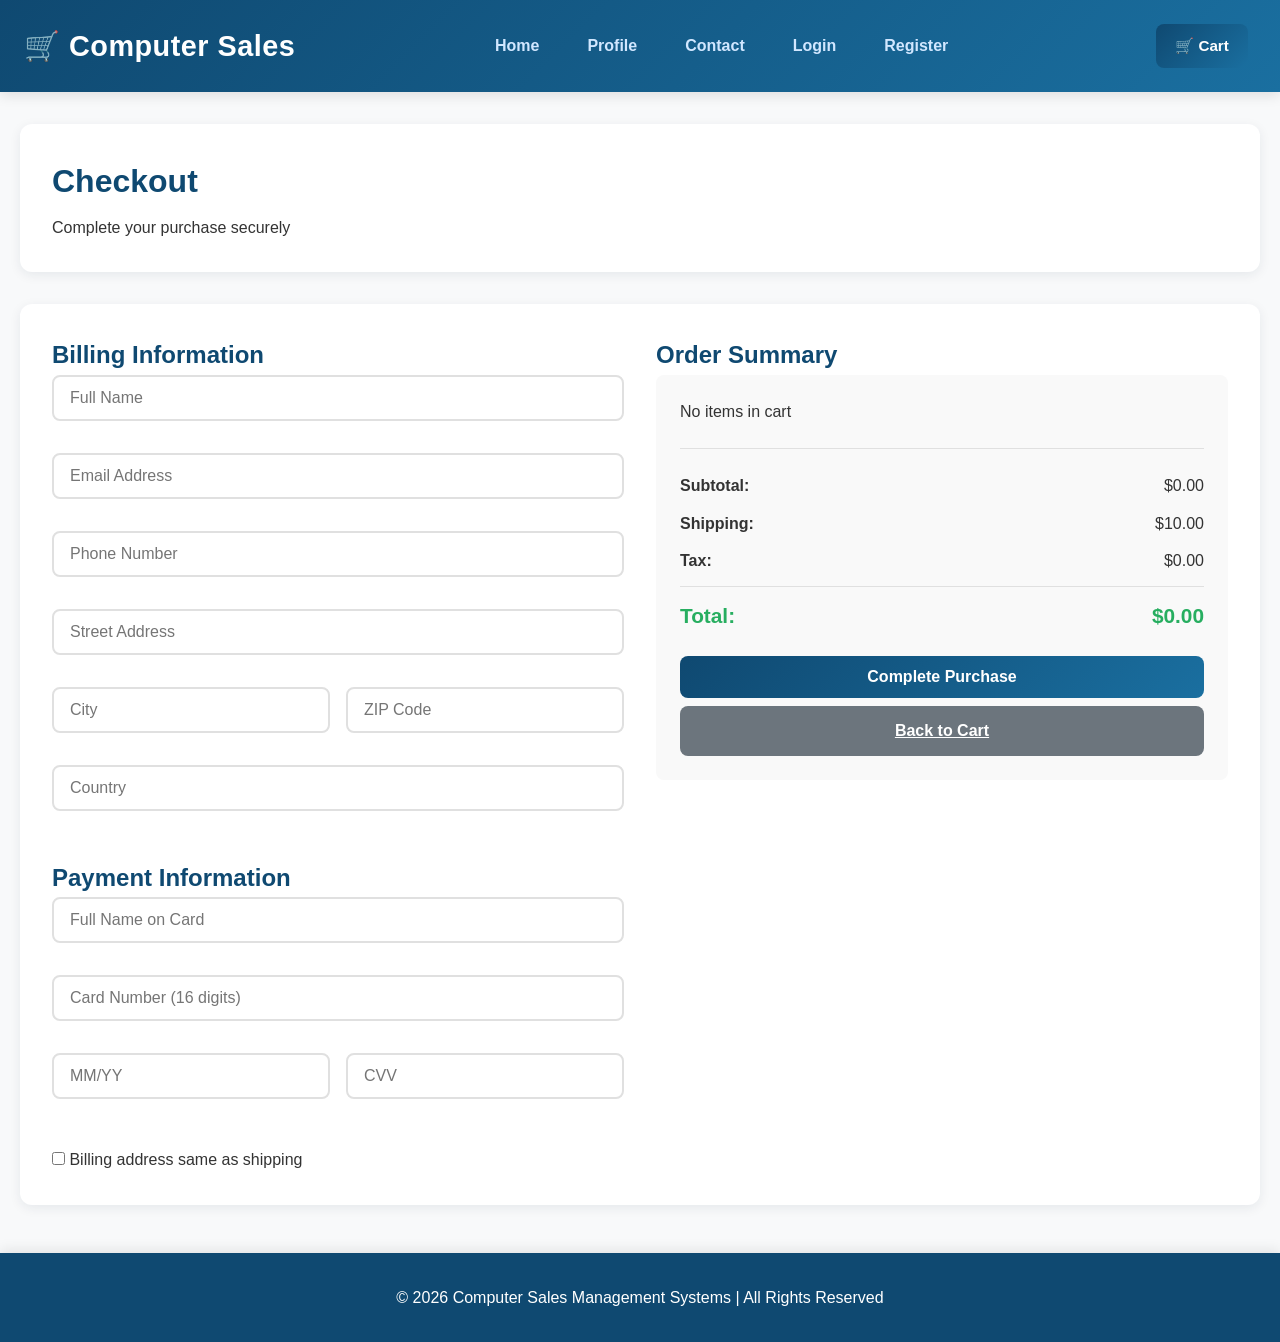
==== CheckoutPage.html @ 6a548695 "all done" ====
<!DOCTYPE html>
<html lang="en">
<head>
    <meta charset="UTF-8">
    <meta name="viewport" content="width=device-width, initial-scale=1.0">
    <title>Checkout - Computer Sales</title>
    <link rel="stylesheet" href="css/css.css">
    <script src="js/SecurityUtils.js" defer></script>
</head>
<body>
    <header>
        <div class="brand">🛒 Computer Sales</div>
        <nav>
            <a href="index.html">Home</a>
            <a href="ProfilePage.html">Profile</a>
            <a href="ContactPage.html">Contact</a>
            <a href="LoginPage.html">Login</a>
            <a href="RegisterPage.html">Register</a>
        </nav>
        <div class="header-right">
            <a href="MyCartPage.html" class="navigate-button" style="position: relative;">
                🛒 Cart
                <span class="cart-counter" id="cartCount" style="display: none;">0</span>
            </a>
        </div>
    </header>

    <main>
        <section>
            <h1>Checkout</h1>
            <p>Complete your purchase securely</p>
        </section>

        <section>
            <div style="display: grid; grid-template-columns: 1fr 1fr; gap: 2rem;">
                <!-- Left Side: Billing and Shipping Information -->
                <div>
                    <h2>Billing Information</h2>
                    <form class="form-grid" id="billingForm">
                        <input type="text" id="fullName" placeholder="Full Name" required>
                        <p id="nameError" class="error"></p>

                        <input type="email" id="email" placeholder="Email Address" required>
                        <p id="emailError" class="error"></p>

                        <input type="tel" id="phone" placeholder="Phone Number" required>
                        <p id="phoneError" class="error"></p>

                        <input type="text" id="address" placeholder="Street Address" required>
                        <p id="addressError" class="error"></p>

                        <div style="display: grid; grid-template-columns: 1fr 1fr; gap: 1rem;">
                            <input type="text" id="city" placeholder="City" required>
                            <input type="text" id="zipCode" placeholder="ZIP Code" required>
                        </div>
                        <p id="cityError" class="error"></p>

                        <input type="text" id="country" placeholder="Country" required>
                        <p id="countryError" class="error"></p>
                    </form>

                    <h2 style="margin-top: 2rem;">Payment Information</h2>
                    <form class="form-grid" id="paymentForm">
                        <input type="text" id="cardName" placeholder="Full Name on Card" required>
                        <p id="cardNameError" class="error"></p>

                        <input type="text" id="cardNumber" placeholder="Card Number (16 digits)" maxlength="16" required>
                        <p id="cardNumberError" class="error"></p>

                        <div style="display: grid; grid-template-columns: 1fr 1fr; gap: 1rem;">
                            <input type="text" id="expiryDate" placeholder="MM/YY" maxlength="5" required>
                            <input type="text" id="cvv" placeholder="CVV" maxlength="3" required>
                        </div>
                        <p id="expiryError" class="error"></p>

                        <label style="margin-top: 1rem;">
                            <input type="checkbox" id="sameAsShipping"> Billing address same as shipping
                        </label>
                    </form>
                </div>

                <!-- Right Side: Order Summary -->
                <div>
                    <h2>Order Summary</h2>
                    <div style="background-color: #f9f9f9; padding: 1.5rem; border-radius: 8px; position: sticky; top: 20px;">
                        <div id="orderItems"></div>
                        <hr style="margin: 1.5rem 0; border: none; border-top: 1px solid #e0e0e0;">
                        <div style="display: grid; gap: 0.75rem;">
                            <div style="display: flex; justify-content: space-between;">
                                <strong>Subtotal:</strong>
                                <span id="subtotal">$0.00</span>
                            </div>
                            <div style="display: flex; justify-content: space-between;">
                                <strong>Shipping:</strong>
                                <span id="shipping">$10.00</span>
                            </div>
                            <div style="display: flex; justify-content: space-between;">
                                <strong>Tax:</strong>
                                <span id="tax">$0.00</span>
                            </div>
                            <hr style="border: none; border-top: 1px solid #e0e0e0;">
                            <div style="display: flex; justify-content: space-between; font-size: 1.3rem; font-weight: bold; color: #27ae60;">
                                <strong>Total:</strong>
                                <span id="total">$0.00</span>
                            </div>
                        </div>

                        <button class="primary-btn" style="width: 100%; margin-top: 1.5rem;" onclick="completeCheckout()" id="completeBtn">
                            Complete Purchase
                        </button>
                        <a href="MyCartPage.html" class="secondary-btn" style="width: 100%; margin-top: 0.5rem; display: block; text-align: center;">
                            Back to Cart
                        </a>
                    </div>
                </div>
            </div>
        </section>
    </main>

    <footer>
        © 2026 Computer Sales Management Systems | All Rights Reserved
    </footer>

    <script>
        // Display cart items in order summary
        function loadOrderSummary() {
            const cart = JSON.parse(localStorage.getItem('cart')) || [];
            const orderItems = document.getElementById('orderItems');
            let subtotal = 0;

            orderItems.innerHTML = '';

            if (cart.length === 0) {
                orderItems.innerHTML = '<p>No items in cart</p>';
                return;
            }

            cart.forEach(item => {
                const price = parseFloat(item.price.replace(/,/g, '')) || 0;
                const itemTotal = price * (item.quantity || 1);
                subtotal += itemTotal;

                const itemHTML = `
                    <div style="display: flex; justify-content: space-between; margin-bottom: 1rem; padding-bottom: 1rem; border-bottom: 1px solid #e0e0e0;">
                        <div>
                            <strong>${item.name}</strong>
                            <p style="color: #666; font-size: 0.9rem;">Qty: ${item.quantity || 1}</p>
                        </div>
                        <div style="text-align: right;">
                            <p>$${price.toFixed(2)} x ${item.quantity || 1}</p>
                            <p style="font-weight: bold; color: #27ae60;">$${itemTotal.toFixed(2)}</p>
                        </div>
                    </div>
                `;
                orderItems.innerHTML += itemHTML;
            });

            // Calculate totals
            const shipping = 10.00;
            const tax = subtotal * 0.08; // 8% tax
            const total = subtotal + shipping + tax;

            document.getElementById('subtotal').textContent = '$' + subtotal.toFixed(2);
            document.getElementById('tax').textContent = '$' + tax.toFixed(2);
            document.getElementById('total').textContent = '$' + total.toFixed(2);
        }

        // Validate checkout form
        function validateCheckoutForm() {
            let isValid = true;

            // Validate required fields
            const fields = ['fullName', 'email', 'phone', 'address', 'city', 'zipCode', 'country', 'cardName', 'cardNumber', 'expiryDate', 'cvv'];

            fields.forEach(field => {
                const element = document.getElementById(field);
                const errorElement = document.getElementById(field + 'Error');
                
                if (!element) {
                    console.warn('Element not found:', field);
                    isValid = false;
                    return;
                }

                if (!element.value.trim()) {
                    if (typeof SecurityUtils !== 'undefined' && errorElement) {
                        SecurityUtils.showErrorMessage(field + 'Error', 'This field is required');
                    }
                    isValid = false;
                } else if (errorElement) {
                    errorElement.textContent = '';
                }
            });

            // Validate email
            const emailElement = document.getElementById('email');
            if (emailElement && emailElement.value.trim()) {
                if (typeof SecurityUtils !== 'undefined' && !SecurityUtils.validateEmail(emailElement.value)) {
                    SecurityUtils.showErrorMessage('emailError', 'Invalid email address');
                    isValid = false;
                }
            }

            // Validate card number
            const cardNumberElement = document.getElementById('cardNumber');
            if (cardNumberElement && cardNumberElement.value) {
                if (!/^\d{16}$/.test(cardNumberElement.value)) {
                    if (typeof SecurityUtils !== 'undefined') {
                        SecurityUtils.showErrorMessage('cardNumberError', 'Card number must be 16 digits');
                    }
                    isValid = false;
                }
            }

            // Validate expiry date
            const expiryElement = document.getElementById('expiryDate');
            if (expiryElement && expiryElement.value) {
                if (!/^\d{2}\/\d{2}$/.test(expiryElement.value)) {
                    if (typeof SecurityUtils !== 'undefined') {
                        SecurityUtils.showErrorMessage('expiryError', 'Expiry date must be MM/YY format');
                    }
                    isValid = false;
                }
            }

            // Validate CVV
            const cvvElement = document.getElementById('cvv');
            if (cvvElement && cvvElement.value) {
                if (!/^\d{3}$/.test(cvvElement.value)) {
                    if (typeof SecurityUtils !== 'undefined') {
                        SecurityUtils.showErrorMessage('expiryError', 'CVV must be 3 digits');
                    }
                    isValid = false;
                }
            }

            return isValid;
        }

        // Complete checkout
        function completeCheckout() {
            // Ensure SecurityUtils is loaded
            if (typeof SecurityUtils === 'undefined' || !SecurityUtils.showCustomAlert) {
                console.error('SecurityUtils not loaded', SecurityUtils);
                alert('Please refresh the page and try again');
                return;
            }

            if (!validateCheckoutForm()) {
                SecurityUtils.showCustomAlert('Please fill all fields correctly', 'error', 3000);
                return;
            }

            try {
                const orderData = {
                    customer: {
                        fullName: document.getElementById('fullName').value,
                        email: document.getElementById('email').value,
                        phone: document.getElementById('phone').value,
                        address: document.getElementById('address').value,
                        city: document.getElementById('city').value,
                        zipCode: document.getElementById('zipCode').value,
                        country: document.getElementById('country').value
                    },
                    cart: JSON.parse(localStorage.getItem('cart')) || [],
                    orderDate: new Date().toISOString(),
                    status: 'completed'
                };

                // Save order
                let orders = JSON.parse(localStorage.getItem('orders') || '[]');
                orders.push(orderData);
                localStorage.setItem('orders', JSON.stringify(orders));

                // Clear cart
                localStorage.removeItem('cart');

                // Show success message
                SecurityUtils.showCustomAlert('Order completed successfully! Thank you for your purchase.', 'success', 3000);
                setTimeout(() => {
                    window.location.href = 'index.html';
                }, 3000);
            } catch (error) {
                console.error('Error completing checkout:', error);
                SecurityUtils.showCustomAlert('An error occurred: ' + error.message, 'error', 3000);
            }
        }

        // Initialize
        function initializeCheckout() {
            loadOrderSummary();
            updateCartCounter();
            
            // Make completeCheckout globally available
            window.completeCheckout = completeCheckout;
            
            const btn = document.getElementById('completeBtn');
            if (btn) {
                btn.disabled = false;
            }
        }

        // Wait for DOM to be ready
        if (document.readyState === 'loading') {
            document.addEventListener('DOMContentLoaded', initializeCheckout);
        } else {
            initializeCheckout();
        }

        // Update cart counter
        function updateCartCounter() {
            const cart = JSON.parse(localStorage.getItem('cart')) || [];
            const count = cart.length;
            const counter = document.getElementById('cartCount');
            if (counter) {
                if (count > 0) {
                    counter.textContent = count;
                    counter.style.display = 'flex';
                } else {
                    counter.style.display = 'none';
                }
            }
        }
    </script>
</body>
</html>
---- css/css.css ----
* {
    margin: 0;
    padding: 0;
    box-sizing: border-box;
}

body {
    font-family: 'Segoe UI', Tahoma, Geneva, Verdana, sans-serif;
    background-color: #f8f9fa;
    color: #333;
    line-height: 1.6;
}

/* ====== HEADER ====== */
header {
    background: linear-gradient(135deg, #0f4971 0%, #1a6fa0 100%);
    color: #fff;
    padding: 1rem 1.5rem;
    box-shadow: 0 4px 12px rgba(0, 0, 0, 0.1);
    display: flex;
    justify-content: space-between;
    align-items: center;
    flex-wrap: wrap;
    gap: 1.5rem;
}

header .brand {
    font-size: 1.8rem;
    font-weight: 700;
    letter-spacing: 0.5px;
}

.header-right {
    display: flex;
    align-items: center;
    gap: 1.5rem;
    flex-wrap: wrap;
}

.cart-counter {
    background-color: #ff6b6b;
    color: white;
    border-radius: 50%;
    width: 28px;
    height: 28px;
    display: flex;
    align-items: center;
    justify-content: center;
    font-weight: bold;
    font-size: 0.9rem;
}

nav {
    display: flex;
    gap: 1.5rem;
    flex-wrap: wrap;
}

nav a {
    color: #d1e7ff;
    text-decoration: none;
    font-weight: 600;
    transition: all 0.3s ease;
    padding: 0.5rem 0.75rem;
}

nav a:hover {
    color: #fff;
    transform: translateY(-2px);
}

/* ====== MAIN CONTENT ====== */
main {
    max-width: 1400px;
    margin: 2rem auto;
    padding: 0 1.25rem;
}

section {
    background-color: #fff;
    border-radius: 12px;
    box-shadow: 0 3px 12px rgba(17, 34, 59, 0.08);
    padding: 2rem;
    margin-bottom: 2rem;
}

h1, h2, h3 {
    margin-top: 0;
    color: #0f4971;
}

h1 {
    font-size: 2rem;
    margin-bottom: 0.5rem;
}

h2 {
    font-size: 1.5rem;
}

h3 {
    font-size: 1.2rem;
}

/* ====== FOOTER ====== */
footer {
    background-color: #0f4971;
    color: white;
    text-align: center;
    padding: 2rem 1.25rem;
    margin-top: 3rem;
    box-shadow: 0 -4px 12px rgba(0, 0, 0, 0.08);
}

/* ====== FORMS ====== */
.form-grid {
    display: grid;
    gap: 1rem;
}

input[type="text"],
input[type="email"],
input[type="password"],
input[type="number"],
input[type="tel"],
textarea,
select {
    width: 100%;
    padding: 0.75rem 1rem;
    border: 2px solid #e0e0e0;
    border-radius: 8px;
    font-size: 1rem;
    transition: all 0.3s ease;
    font-family: inherit;
}

input[type="text"]:focus,
input[type="email"]:focus,
input[type="password"]:focus,
input[type="number"]:focus,
input[type="tel"]:focus,
textarea:focus,
select:focus {
    outline: none;
    border-color: #0f4971;
    box-shadow: 0 0 8px rgba(15, 73, 113, 0.2);
}

textarea {
    resize: vertical;
    min-height: 120px;
}

/* ====== BUTTONS ====== */
button,
.navigate-button,
.primary-btn {
    display: inline-block;
    background: linear-gradient(135deg, #0f4971 0%, #1a6fa0 100%);
    color: #fff;
    border: none;
    cursor: pointer;
    text-decoration: none;
    text-align: center;
    padding: 0.75rem 1.5rem;
    border-radius: 8px;
    font-weight: 600;
    transition: all 0.3s ease;
    font-size: 1rem;
}

button:hover,
.navigate-button:hover,
.primary-btn:hover {
    transform: translateY(-2px);
    box-shadow: 0 6px 16px rgba(15, 73, 113, 0.3);
}

button:active,
.navigate-button:active,
.primary-btn:active {
    transform: translateY(0);
}

.secondary-btn {
    background-color: #6c757d;
    color: white;
    padding: 0.75rem 1.5rem;
    border: none;
    border-radius: 8px;
    cursor: pointer;
    font-weight: 600;
    transition: all 0.3s ease;
}

.secondary-btn:hover {
    background-color: #5a6268;
    transform: translateY(-2px);
}

.danger-btn {
    background-color: #ff6b6b;
}

.danger-btn:hover {
    background-color: #ff5252;
}

.navigate-button {
    margin: 0.5rem;
    padding: 0.6rem 1.2rem;
    font-size: 0.95rem;
}

/* ====== CARDS ====== */
.card {
    background-color: #fff;
    border: 1px solid #e0e0e0;
    border-radius: 12px;
    padding: 1.5rem;
    margin-bottom: 1rem;
    transition: all 0.3s ease;
    box-shadow: 0 2px 8px rgba(0, 0, 0, 0.05);
}

.card:hover {
    transform: translateY(-4px);
    box-shadow: 0 8px 20px rgba(0, 0, 0, 0.12);
}

.card img {
    width: 100%;
    height: 250px;
    object-fit: cover;
    border-radius: 8px;
    margin-bottom: 1rem;
}

.card h3 {
    margin-top: 0;
    margin-bottom: 0.5rem;
    color: #0f4971;
}

.card p {
    margin-bottom: 0.75rem;
    color: #666;
}

.card-price {
    font-size: 1.5rem;
    font-weight: 700;
    color: #27ae60;
    margin-bottom: 1rem;
}

.card-rating {
    color: #f39c12;
    font-size: 0.95rem;
    margin-bottom: 0.5rem;
}

.card-buttons {
    display: flex;
    gap: 0.5rem;
    margin-top: 1rem;
}

.card-buttons button {
    flex: 1;
    padding: 0.6rem 0.75rem;
    font-size: 0.9rem;
}

.view-btn {
    background-color: #0f4971;
}

.add-cart-btn {
    background-color: #27ae60;
}

.add-cart-btn:hover {
    background-color: #229954;
}

/* ====== PRODUCTS GRID ====== */
.products-grid {
    display: grid;
    grid-template-columns: repeat(auto-fill, minmax(250px, 1fr));
    gap: 1.5rem;
    margin-top: 2rem;
}

.products-grid .card {
    display: flex;
    flex-direction: column;
}

.products-grid .card-buttons {
    margin-top: auto;
}

/* ====== SEARCH & FILTER BAR ====== */
.search-filter-bar {
    display: flex;
    gap: 1rem;
    margin-bottom: 2rem;
    flex-wrap: wrap;
    align-items: center;
}

.search-box {
    flex: 1;
    min-width: 250px;
    position: relative;
}

.search-box input {
    width: 100%;
    padding: 0.75rem 1rem;
    border: 2px solid #e0e0e0;
    border-radius: 8px;
    font-size: 1rem;
}

.search-box input:focus {
    outline: none;
    border-color: #0f4971;
}

.sort-dropdown,
.filter-dropdown {
    padding: 0.75rem 1rem;
    border: 2px solid #e0e0e0;
    border-radius: 8px;
    font-size: 1rem;
    cursor: pointer;
    background-color: white;
    transition: all 0.3s ease;
}

.sort-dropdown:hover,
.filter-dropdown:hover {
    border-color: #0f4971;
}

/* ====== DROPDOWN & NAVIGATION ====== */
.dropdown {
    position: relative;
    display: inline-block;
    padding-bottom: 0.5rem;
}

.dropdown-btn {
    background: linear-gradient(135deg, #0f4971 0%, #1a6fa0 100%);
    color: #fff;
    padding: 0.75rem 1.5rem;
    border-radius: 8px;
    cursor: pointer;
    font-weight: 600;
    border: none;
    transition: all 0.3s ease;
}

.dropdown-btn:hover {
    transform: translateY(-2px);
    box-shadow: 0 6px 16px rgba(15, 73, 113, 0.3);
}

.dropdown-content {
    position: absolute;
    top: calc(100% - 0.5rem);
    left: 0;
    min-width: 200px;
    background: #ffffff;
    border-radius: 8px;
    box-shadow: 0 8px 24px rgba(0, 0, 0, 0.15);
    opacity: 0;
    transform: translateY(-10px);
    pointer-events: none;
    transition: all 0.3s ease;
    z-index: 100;
    margin-top: 0;
    padding-top: 0.5rem;
}

.dropdown:hover .dropdown-content {
    opacity: 1;
    transform: translateY(0);
    pointer-events: auto;
}

.dropdown-content a {
    display: block;
    padding: 0.75rem 1rem;
    color: #333;
    text-decoration: none;
    transition: all 0.25s ease;
}

.dropdown-content a:hover {
    background-color: #f0f0f0;
    padding-left: 1.25rem;
}

.submenu {
    position: relative;
    padding-right: 0.5rem;
}

.submenu-content {
    position: absolute;
    top: 0;
    left: calc(100% - 0.5rem);
    margin-left: 0;
    min-width: 180px;
    background: #fff;
    border-radius: 8px;
    box-shadow: 0 8px 24px rgba(0, 0, 0, 0.15);
    opacity: 0;
    transform: translateX(-10px);
    pointer-events: none;
    transition: all 0.3s ease;
    z-index: 200;
    padding-left: 0.5rem;
}

.submenu:hover .submenu-content {
    opacity: 1;
    transform: translateX(0);
    pointer-events: auto;
}

/* ====== ERROR MESSAGES ====== */
.error {
    color: #e53e3e;
    font-size: 0.875rem;
    margin-top: -0.5rem;
    margin-bottom: 0.5rem;
    font-weight: 500;
}

.success {
    color: #27ae60;
    font-size: 0.875rem;
    margin-bottom: 0.5rem;
    font-weight: 500;
}

/* ====== TABLES ====== */
table {
    width: 100%;
    border-collapse: collapse;
    margin-top: 1rem;
}

table thead {
    background-color: #f0f0f0;
    border-bottom: 2px solid #0f4971;
}

table th,
table td {
    padding: 1rem;
    text-align: left;
    border-bottom: 1px solid #e0e0e0;
}

table thead th {
    font-weight: 700;
    color: #0f4971;
}

table tbody tr:hover {
    background-color: #f9f9f9;
}

/* ====== CART SUMMARY ====== */
.cart-summary {
    background-color: #f0f0f0;
    padding: 1.5rem;
    border-radius: 8px;
    margin-top: 2rem;
    text-align: right;
}

.cart-summary p {
    font-size: 1.1rem;
    margin: 0.5rem 0;
}

.total-price {
    font-size: 1.8rem;
    font-weight: 700;
    color: #27ae60;
}

/* ====== RESPONSIVE DESIGN ====== */
@media (max-width: 1024px) {
    .products-grid {
        grid-template-columns: repeat(auto-fill, minmax(200px, 1fr));
    }

    main {
        max-width: 100%;
    }
}

@media (max-width: 768px) {
    header {
        flex-direction: column;
        gap: 1rem;
    }

    header .brand {
        width: 100%;
        margin-bottom: 0.5rem;
    }

    .header-right {
        width: 100%;
        justify-content: space-between;
    }

    nav {
        width: 100%;
        gap: 0.5rem;
    }

    nav a {
        padding: 0.5rem;
        font-size: 0.9rem;
    }

    .products-grid {
        grid-template-columns: repeat(auto-fill, minmax(150px, 1fr));
        gap: 1rem;
    }

    .card {
        padding: 1rem;
    }

    .card img {
        height: 150px;
    }

    .search-filter-bar {
        flex-direction: column;
    }

    .search-box {
        min-width: 100%;
    }

    .sort-dropdown,
    .filter-dropdown {
        width: 100%;
    }

    section {
        padding: 1.5rem;
    }

    main {
        padding: 0 1rem;
    }

    .card-buttons {
        flex-direction: column;
    }

    .card-buttons button {
        width: 100%;
    }

    table {
        font-size: 0.9rem;
    }

    table th,
    table td {
        padding: 0.75rem;
    }
}

@media (max-width: 480px) {
    h1 {
        font-size: 1.5rem;
    }

    h2 {
        font-size: 1.2rem;
    }

    header .brand {
        font-size: 1.4rem;
    }

    .products-grid {
        grid-template-columns: repeat(auto-fill, minmax(130px, 1fr));
        gap: 0.75rem;
    }

    .card {
        padding: 0.75rem;
    }

    .card img {
        height: 120px;
    }

    button,
    .navigate-button {
        padding: 0.6rem 1rem;
        font-size: 0.9rem;
    }

    nav {
        flex-direction: column;
        gap: 0.5rem;
    }

    nav a {
        display: block;
        width: 100%;
        padding: 0.5rem;
    }

    .card-price {
        font-size: 1.2rem;
    }

    input, textarea, select {
        font-size: 16px; /* Prevents zoom on mobile */
    }
}

/* ====== UTILITY CLASSES ====== */
.text-center {
    text-align: center;
}

.mt-2 {
    margin-top: 2rem;
}

.mb-2 {
    margin-bottom: 2rem;
}

.mb-1 {
    margin-bottom: 1rem;
}

.loading {
    opacity: 0.6;
    pointer-events: none;
}

.hidden {
    display: none;
}

.alert {
    padding: 1rem;
    border-radius: 8px;
    margin-bottom: 1rem;
}

.alert-success {
    background-color: #d4edda;
    color: #155724;
    border: 1px solid #c3e6cb;
}

.alert-error {
    background-color: #f8d7da;
    color: #721c24;
    border: 1px solid #f5c6cb;
}

.alert-info {
    background-color: #d1ecf1;
    color: #0c5460;
    border: 1px solid #bee5eb;
}

/* ====== CUSTOM ALERT ANIMATIONS ====== */
@keyframes slideIn {
    from {
        transform: translateX(400px);
        opacity: 0;
    }
    to {
        transform: translateX(0);
        opacity: 1;
    }
}

@keyframes slideOut {
    from {
        transform: translateX(0);
        opacity: 1;
    }
    to {
        transform: translateX(400px);
        opacity: 0;
    }
}

#customAlertContainer {
    position: fixed;
    top: 20px;
    right: 20px;
    z-index: 9999;
    display: flex;
    flex-direction: column;
    gap: 10px;
    pointer-events: none;
}
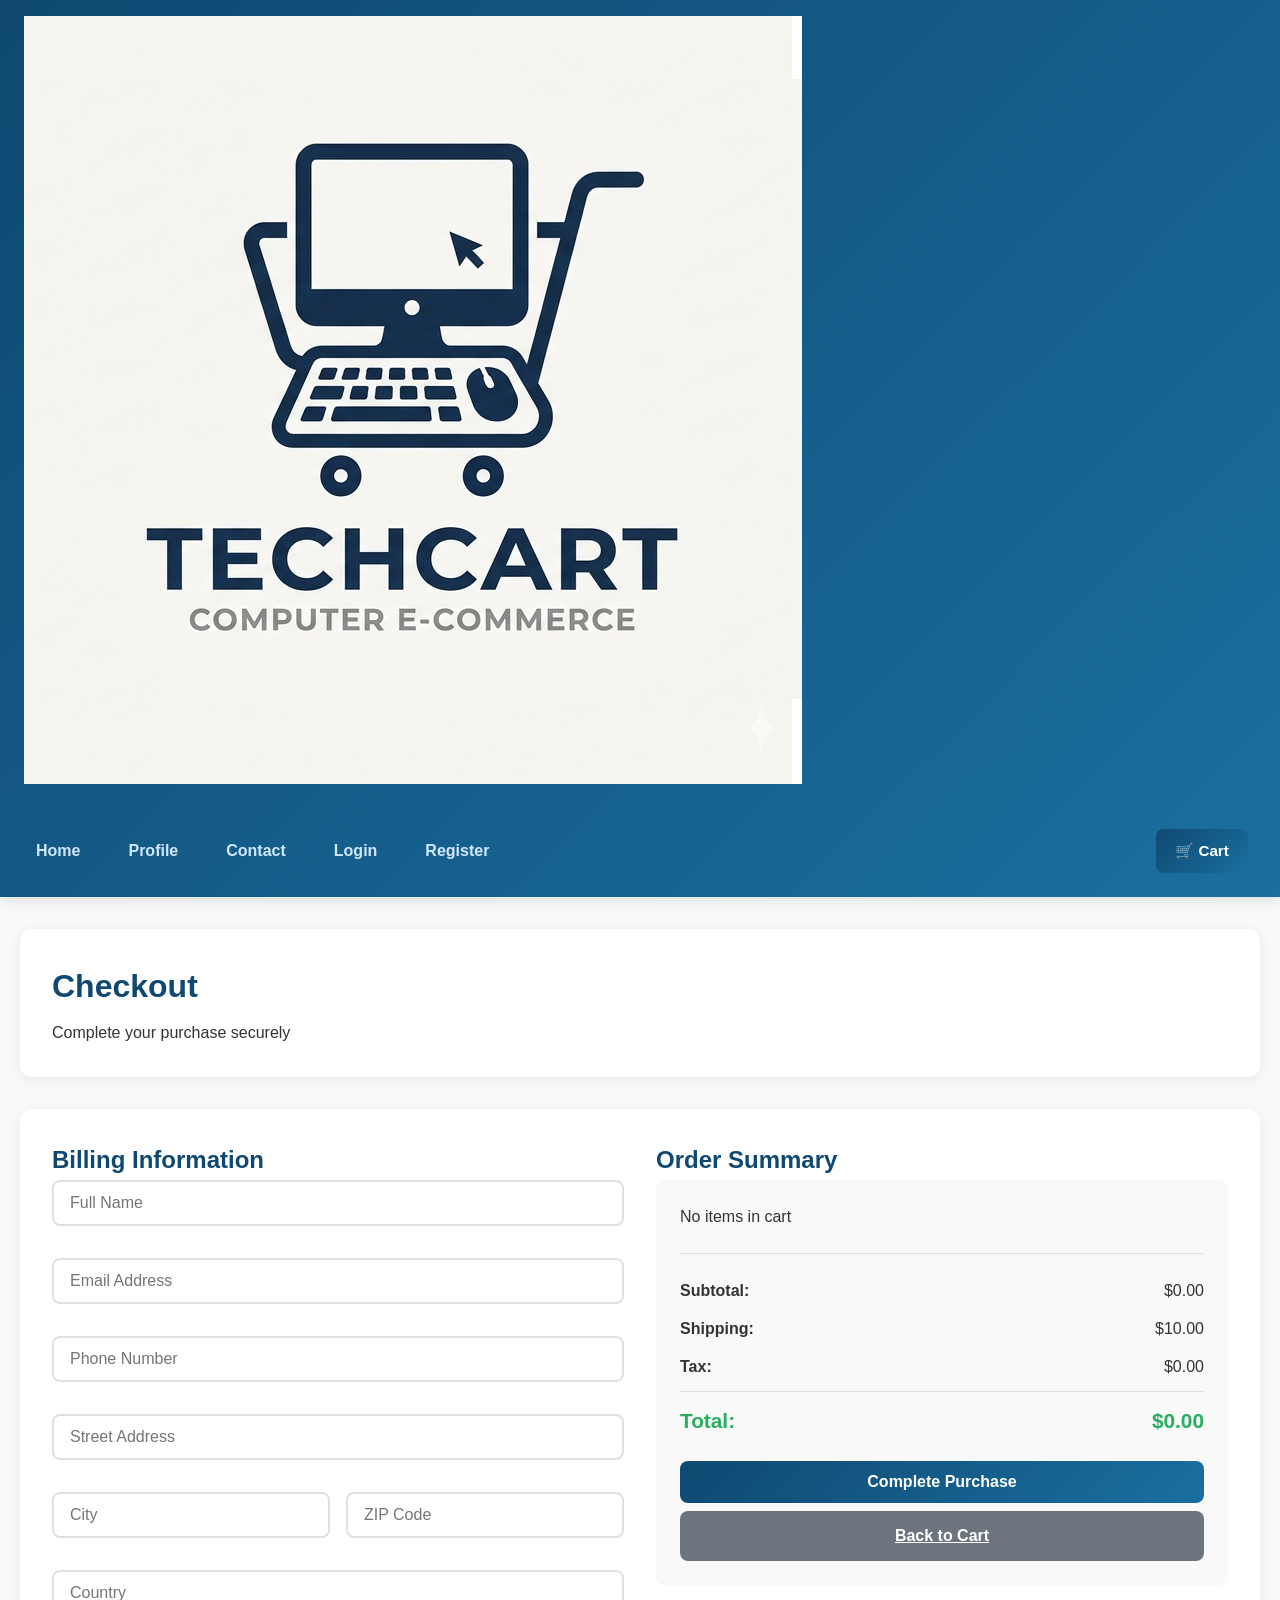
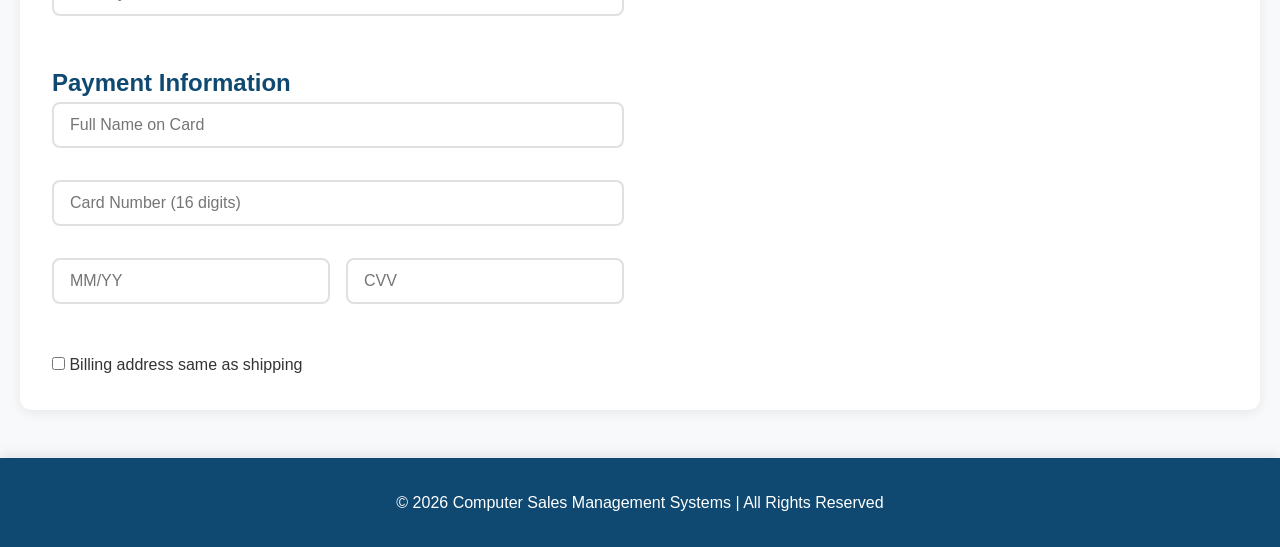
==== commit 5240024c: "Update brand section with logo image" ====
--- a/CheckoutPage.html
+++ b/CheckoutPage.html
@@ -9,7 +9,9 @@
 </head>
 <body>
     <header>
-        <div class="brand">🛒 Computer Sales</div>
+        <div class="brand">
+            <img src="Image/TechCart.jpg" alt="TechCart Logo" class="logo">
+        </div>
         <nav>
             <a href="index.html">Home</a>
             <a href="ProfilePage.html">Profile</a>
